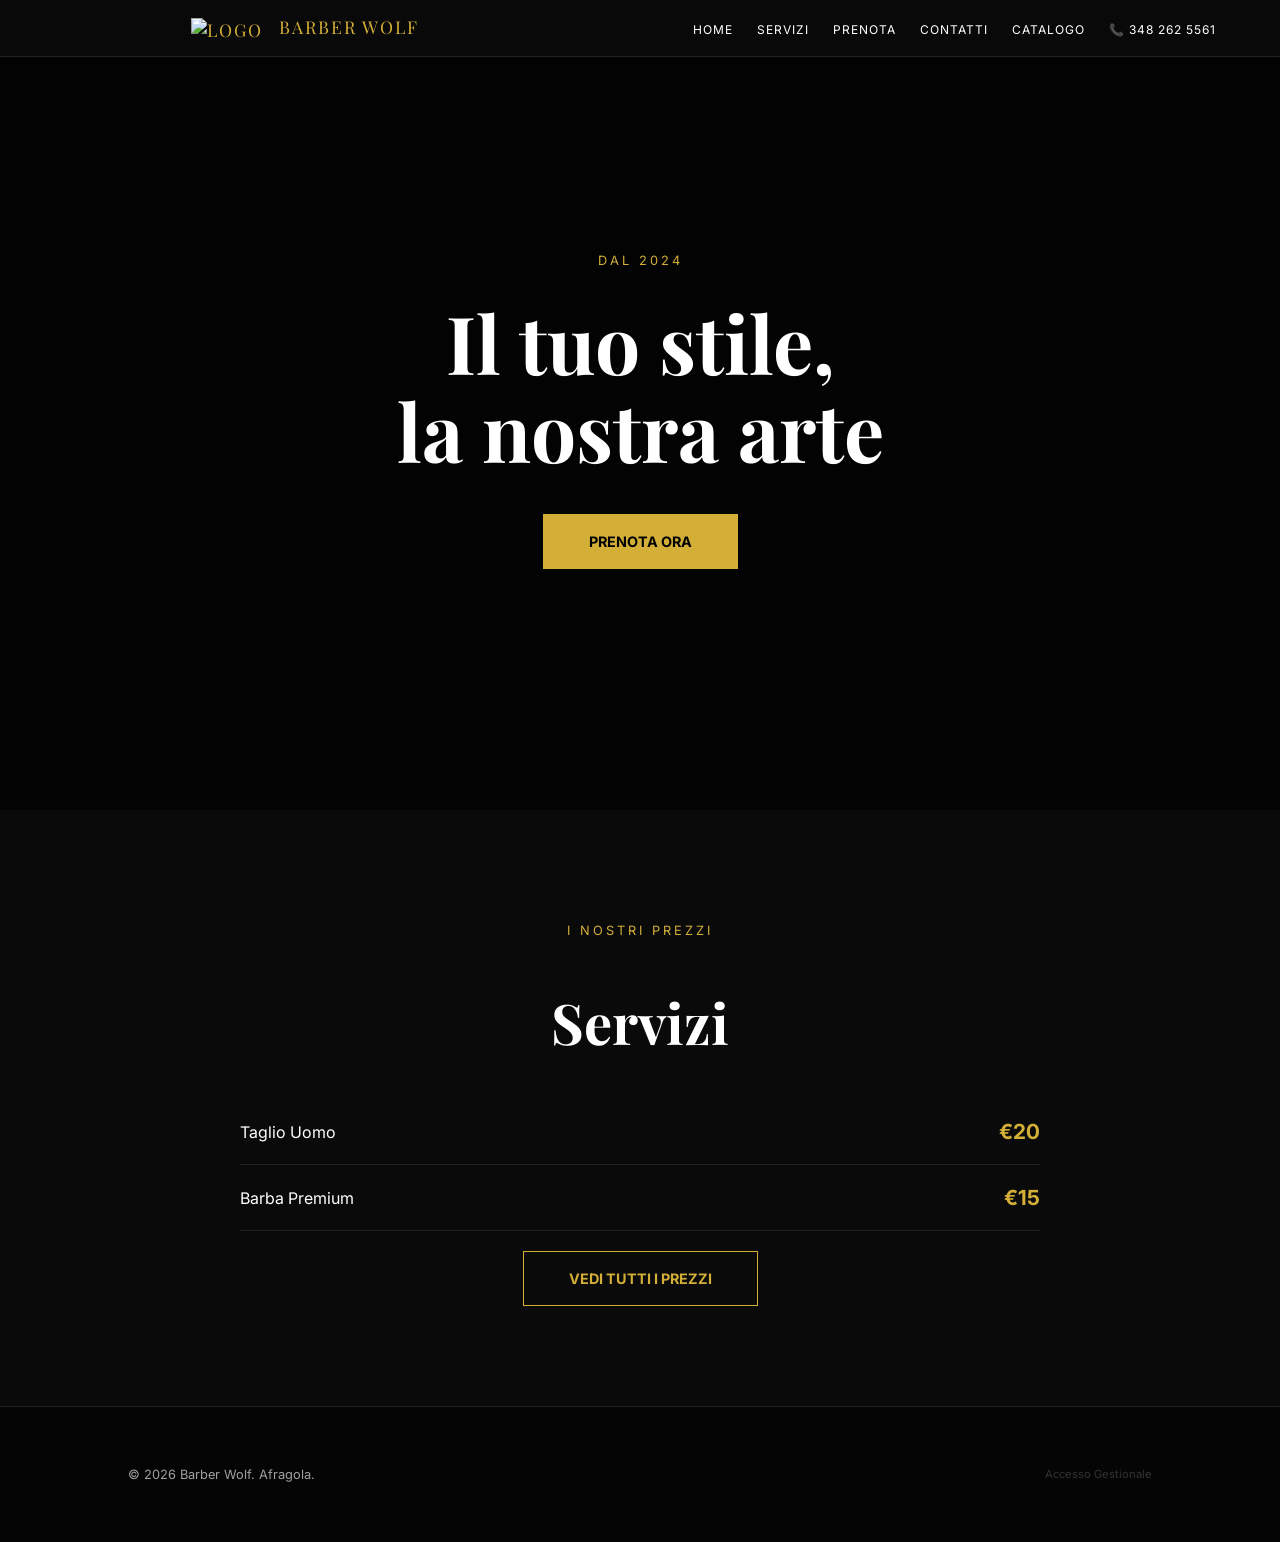
==== index.html @ 86d74756 "Update index.html" ====
<!DOCTYPE html>
<html lang="it">
<head>
    <meta charset="UTF-8">
    <title>Barber Wolf</title>
    <link href="https://fonts.googleapis.com/css2?family=Playfair+Display:wght@700&family=Inter:wght@300;400;600&display=swap" rel="stylesheet">
    <link href="https://unpkg.com/aos@2.3.1/dist/aos.css" rel="stylesheet">
    <link rel="stylesheet" href="style.css">
</head>
<body>

<header>
    <a href="index.html" class="logo"><a href="index.html" class="logo">
        <img src="logo.jpg" alt="Logo" style="height: 40px; vertical-align: middle; margin-right: 10px;">
        Barber Wolf
    </a> <span style="font-weight:300"></span></a>
    <nav>
        <a href="index.html">Home</a>
        <a href="servizi.html">Servizi</a>
        <a href="prenota.html">Prenota</a>
        <a href="contatti.html">Contatti</a>
		<a href="catalogo.html">Catalogo</a>
		<a href="tel:+393482625561" class="nav-phone">📞 348 262 5561</a>
    </nav>
</header>

<section class="hero" id="home" style="background: linear-gradient(rgba(0,0,0,0.7), rgba(0,0,0,0.7)), url('img/hero.jpg') center/cover;">
    <p class="sub" data-aos="fade-down">Dal 2024</p>
    <h1 data-aos="fade-down" data-aos-delay="200">Il tuo stile,<br>la nostra arte</h1>
    <a href="prenota.html" class="btn" data-aos="zoom-in" data-aos-delay="400">PRENOTA ORA</a>
</section>

<section id="servizi-home">
    <p class="sub" data-aos="fade-up">I nostri prezzi</p>
    <h2 data-aos="fade-up">Servizi</h2>
    <div class="service-list">
        <div class="service-item" data-aos="fade-up"><span>Taglio Uomo</span> <span class="price">€20</span></div>
        <div class="service-item" data-aos="fade-up" data-aos-delay="100"><span>Barba Premium</span> <span class="price">€15</span></div>
    </div>
    <a href="servizi.html" class="btn" style="background:transparent; color:var(--oro); border:1px solid var(--oro);">VEDI TUTTI I PREZZI</a>
</section>

<footer>
    <div style="display:flex; justify-content: space-between;">
        <span>© 2026 Barber Wolf. Afragola.</span>
        <a href="https://calendly.com/login" target="_blank" style="color:#333; text-decoration:none; font-size: 0.7rem;">Accesso Gestionale</a>
    </div>
</footer>

<script src="https://unpkg.com/aos@2.3.1/dist/aos.js"></script>
<script>AOS.init({ duration: 1000, once: true });</script>
<!-- Code injected by live-server -->
<script>
	// <![CDATA[  <-- For SVG support
	if ('WebSocket' in window) {
		(function () {
			function refreshCSS() {
				var sheets = [].slice.call(document.getElementsByTagName("link"));
				var head = document.getElementsByTagName("head")[0];
				for (var i = 0; i < sheets.length; ++i) {
					var elem = sheets[i];
					var parent = elem.parentElement || head;
					parent.removeChild(elem);
					var rel = elem.rel;
					if (elem.href && typeof rel != "string" || rel.length == 0 || rel.toLowerCase() == "stylesheet") {
						var url = elem.href.replace(/(&|\?)_cacheOverride=\d+/, '');
						elem.href = url + (url.indexOf('?') >= 0 ? '&' : '?') + '_cacheOverride=' + (new Date().valueOf());
					}
					parent.appendChild(elem);
				}
			}
			var protocol = window.location.protocol === 'http:' ? 'ws://' : 'wss://';
			var address = protocol + window.location.host + window.location.pathname + '/ws';
			var socket = new WebSocket(address);
			socket.onmessage = function (msg) {
				if (msg.data == 'reload') window.location.reload();
				else if (msg.data == 'refreshcss') refreshCSS();
			};
			if (sessionStorage && !sessionStorage.getItem('IsThisFirstTime_Log_From_LiveServer')) {
				console.log('Live reload enabled.');
				sessionStorage.setItem('IsThisFirstTime_Log_From_LiveServer', true);
			}
		})();
	}
	else {
		console.error('Upgrade your browser. This Browser is NOT supported WebSocket for Live-Reloading.');
	}
	// ]]>
</script>
</body>
</html>
---- style.css ----
/* VARIABILI E RESET */
:root { 
    --oro: #d4af37; 
    --nero: #0a0a0a; 
    --grigio-card: #141414; 
    --testo: #ffffff; 
    --testo-opaco: #a0a0a0; 
}
* { 
    box-sizing: border-box; 
    scroll-behavior: smooth; 
}

body { 
    background: var(--nero); 
    color: var(--testo); 
    font-family: 'Inter', sans-serif; 
    margin: 0; 
    overflow-x: hidden; 
    padding-top: 70px; /* Spazio per l'header fisso */ 
}

/* HEADER FISSO */
header { 
    display: flex; 
    justify-content: space-between; 
    align-items: center; 
    padding: 15px 5%; 
    position: fixed; 
    width: 100%; 
    top: 0; 
    background: rgba(10, 10, 10, 0.98); 
    z-index: 1000; 
    border-bottom: 1px solid #222; 
}

.logo { 
    font-family: 'Playfair Display', serif; 
    color: var(--oro); 
    text-transform: uppercase; 
    letter-spacing: 2px; 
    text-decoration: none; 
    font-size: 1.1rem; 
}

nav a { 
    color: white; 
    text-decoration: none; 
    margin-left: 20px; 
    font-size: 12px; 
    text-transform: uppercase; 
    transition: 0.3s; 
    letter-spacing: 1px; 
}

nav a:hover { 
    color: var(--oro); 
}

/* SEZIONI E TITOLI */
section { 
    padding: 100px 10%; 
    text-align: center; 
}

h2 { 
    font-family: 'Playfair Display', serif; 
    font-size: clamp(2rem, 5vw, 3.5rem); 
    margin-bottom: 40px; 
}

.sub { 
    color: var(--oro); 
    text-transform: uppercase; 
    letter-spacing: 3px; 
    font-size: 0.8rem; 
    margin-bottom: 10px; 
    display: block;
}

/* HERO SECTION */
.hero { 
    height: 90vh; 
    display: flex; 
    flex-direction: column; 
    justify-content: center; 
    align-items: center; 
    margin-top: -70px; 
    text-align: center;
}

.hero h1 { 
    font-family: 'Playfair Display', serif; 
    font-size: clamp(2.5rem, 8vw, 5rem); 
    line-height: 1.1; 
    margin: 20px 0; 
}

/* BOTTONI */
.btn { 
    background: var(--oro); 
    color: black; 
    padding: 18px 45px; 
    text-decoration: none; 
    font-weight: bold; 
    transition: 0.4s; 
    display: inline-block; 
    margin-top: 20px; 
    text-transform: uppercase;
    font-size: 0.9rem;
    border: 1px solid var(--oro);
}

.btn:hover { 
    background: transparent; 
    color: var(--oro); 
    transform: scale(1.05); 
}

/* SERVIZI - LISTINO */
.service-list { 
    max-width: 800px; 
    margin: 0 auto; 
}

.service-item { 
    display: flex; 
    justify-content: space-between; 
    align-items: center; 
    padding: 20px 0; 
    border-bottom: 1px solid #222; 
    text-align: left;
}

.price { 
    color: var(--oro); 
    font-weight: bold; 
    font-size: 1.3rem; 
    margin-left: 20px;
}

/* GRID TESTIMONIANZE E PERCHÉ SCEGLIERCI */
.grid-container {
    display: grid;
    grid-template-columns: repeat(auto-fit, minmax(280px, 1fr));
    gap: 25px;
    margin-top: 40px;
}

.card {
    background: var(--grigio-card);
    padding: 35px;
    border: 1px solid #222;
    text-align: left;
    transition: 0.3s;
}

.card:hover {
    border-color: var(--oro);
}

.card h3 {
    font-family: 'Playfair Display', serif;
    margin-top: 0;
}

.stars {
    color: var(--oro);
    margin-bottom: 15px;
}

/* SHOP */
.shop-grid { 
    display: grid; 
    grid-template-columns: repeat(auto-fit, minmax(250px, 1fr)); 
    gap: 30px; 
}

.product-card { 
    background: var(--grigio-card); 
    padding: 20px; 
    border: 1px solid #222; 
}

.product-card img { 
    width: 100%; 
    height: 250px; 
    object-fit: cover; 
    margin-bottom: 15px;
}

/* CONTATTI - LAYOUT A DUE COLONNE */
.contact-container {
    display: grid;
    grid-template-columns: 1fr 1fr;
    gap: 50px;
    text-align: left;
}

.info-item {
    background: var(--grigio-card);
    padding: 20px;
    margin-bottom: 15px;
    border-left: 3px solid var(--oro);
}
/* CATALAGO - VISUALIZZAZIONE FOTO */
.cut {
    display: grid;
    grid-template-columns: repeat(auto-fit, minmax(250px, 1fr));
    gap: 20px;
    padding: 40px;
}

.product-image img {
    width: 100%;       /* Fa sì che la foto occupi tutta la card */
    height: 300px;     /* Altezza fissa per uniformità */
    object-fit: cover; /* Ritaglia la foto senza deformarla */
    display: block;
}
/* FOOTER */
footer { 
    padding: 60px 10%; 
    border-top: 1px solid #222; 
    font-size: 0.8rem; 
    color: var(--testo-opaco); 
    background: #050505; 
}

.footer-content {
    display: flex;
    justify-content: space-between;
    align-items: center;
}

/* RESPONSIVE PER CELLULARI */
@media (max-width: 768px) {
    header { padding: 15px 20px; }
    nav a { margin-left: 10px; font-size: 10px; }
    section { padding: 60px 5%; }
    .contact-container { grid-template-columns: 1fr; }
    .footer-content { flex-direction: column; gap: 20px; text-align: center; }
}
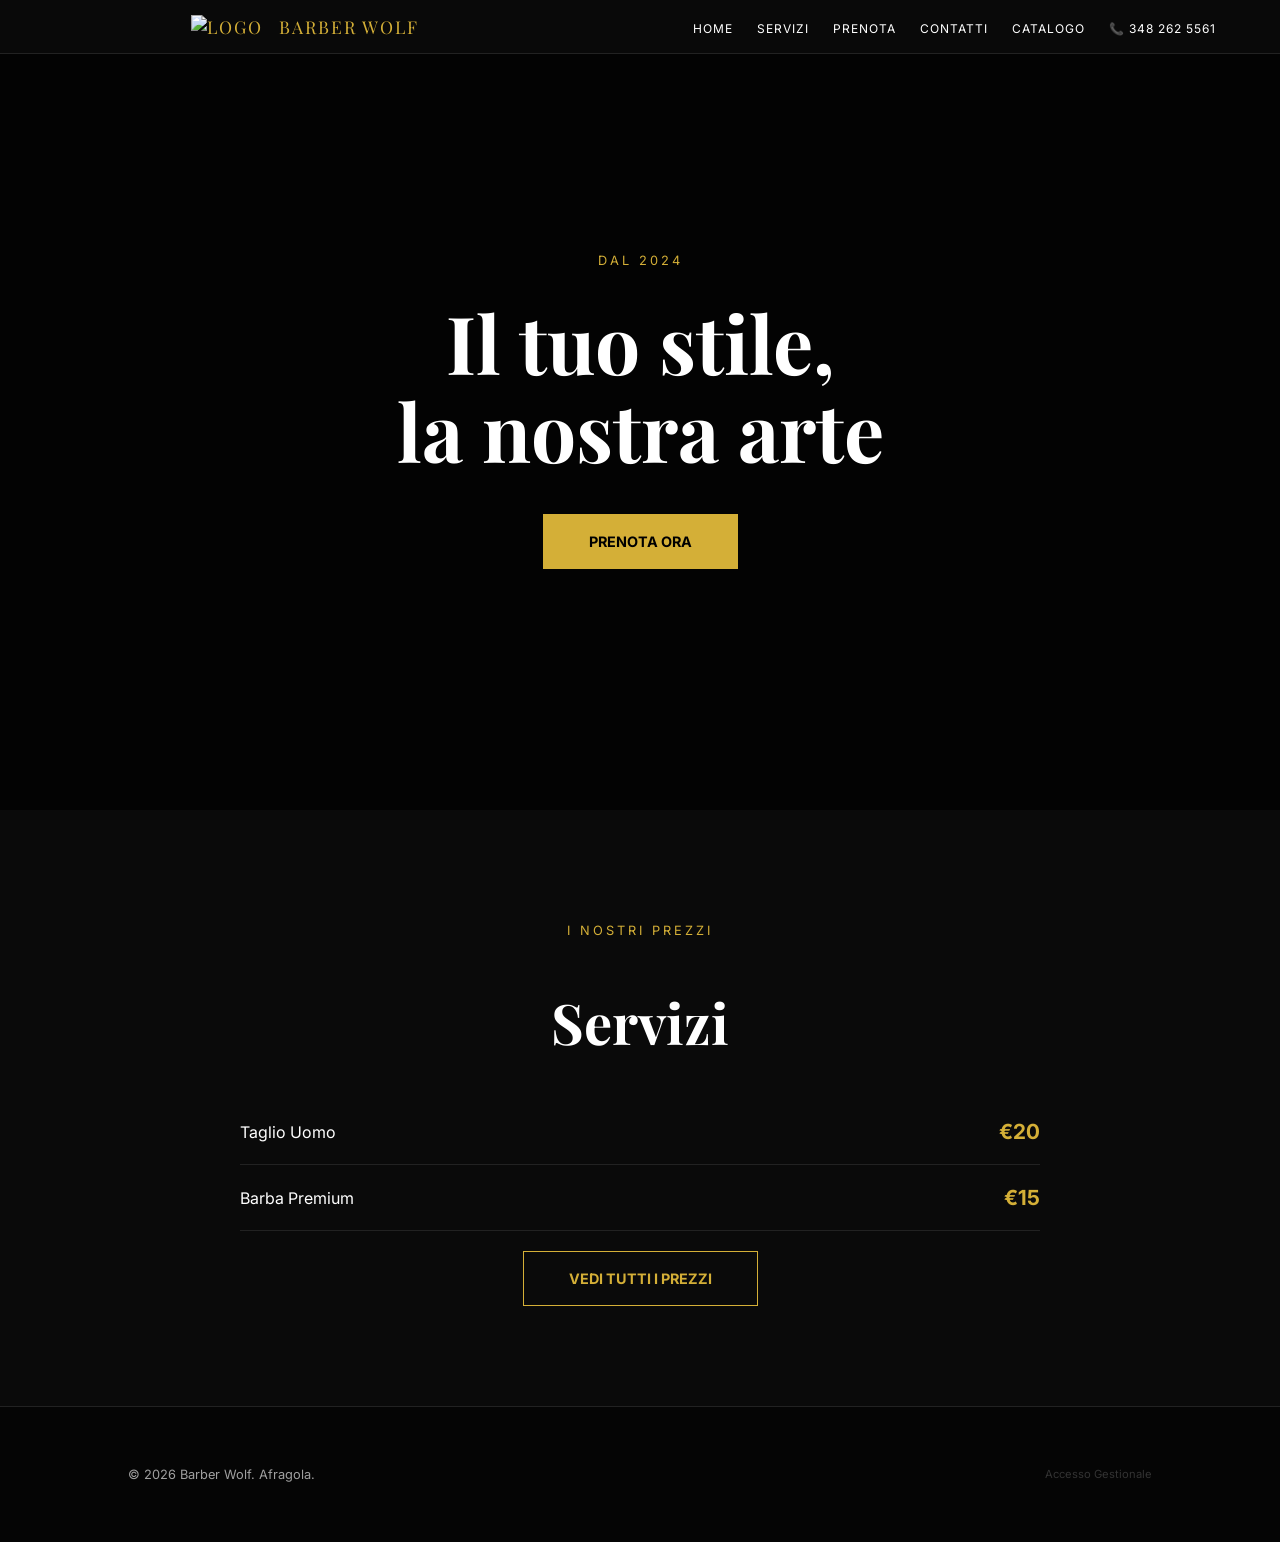
==== commit 7cc846a5: "Update index.html" ====
--- a/index.html
+++ b/index.html
@@ -11,7 +11,7 @@
 
 <header>
     <a href="index.html" class="logo"><a href="index.html" class="logo">
-        <img src="logo.jpg" alt="Logo" style="height: 40px; vertical-align: middle; margin-right: 10px;">
+        <img src="logo.jpg" alt="Logo" style="height: 30px; vertical-align: left; margin-right: 10px;">
         Barber Wolf
     </a> <span style="font-weight:300"></span></a>
     <nav>
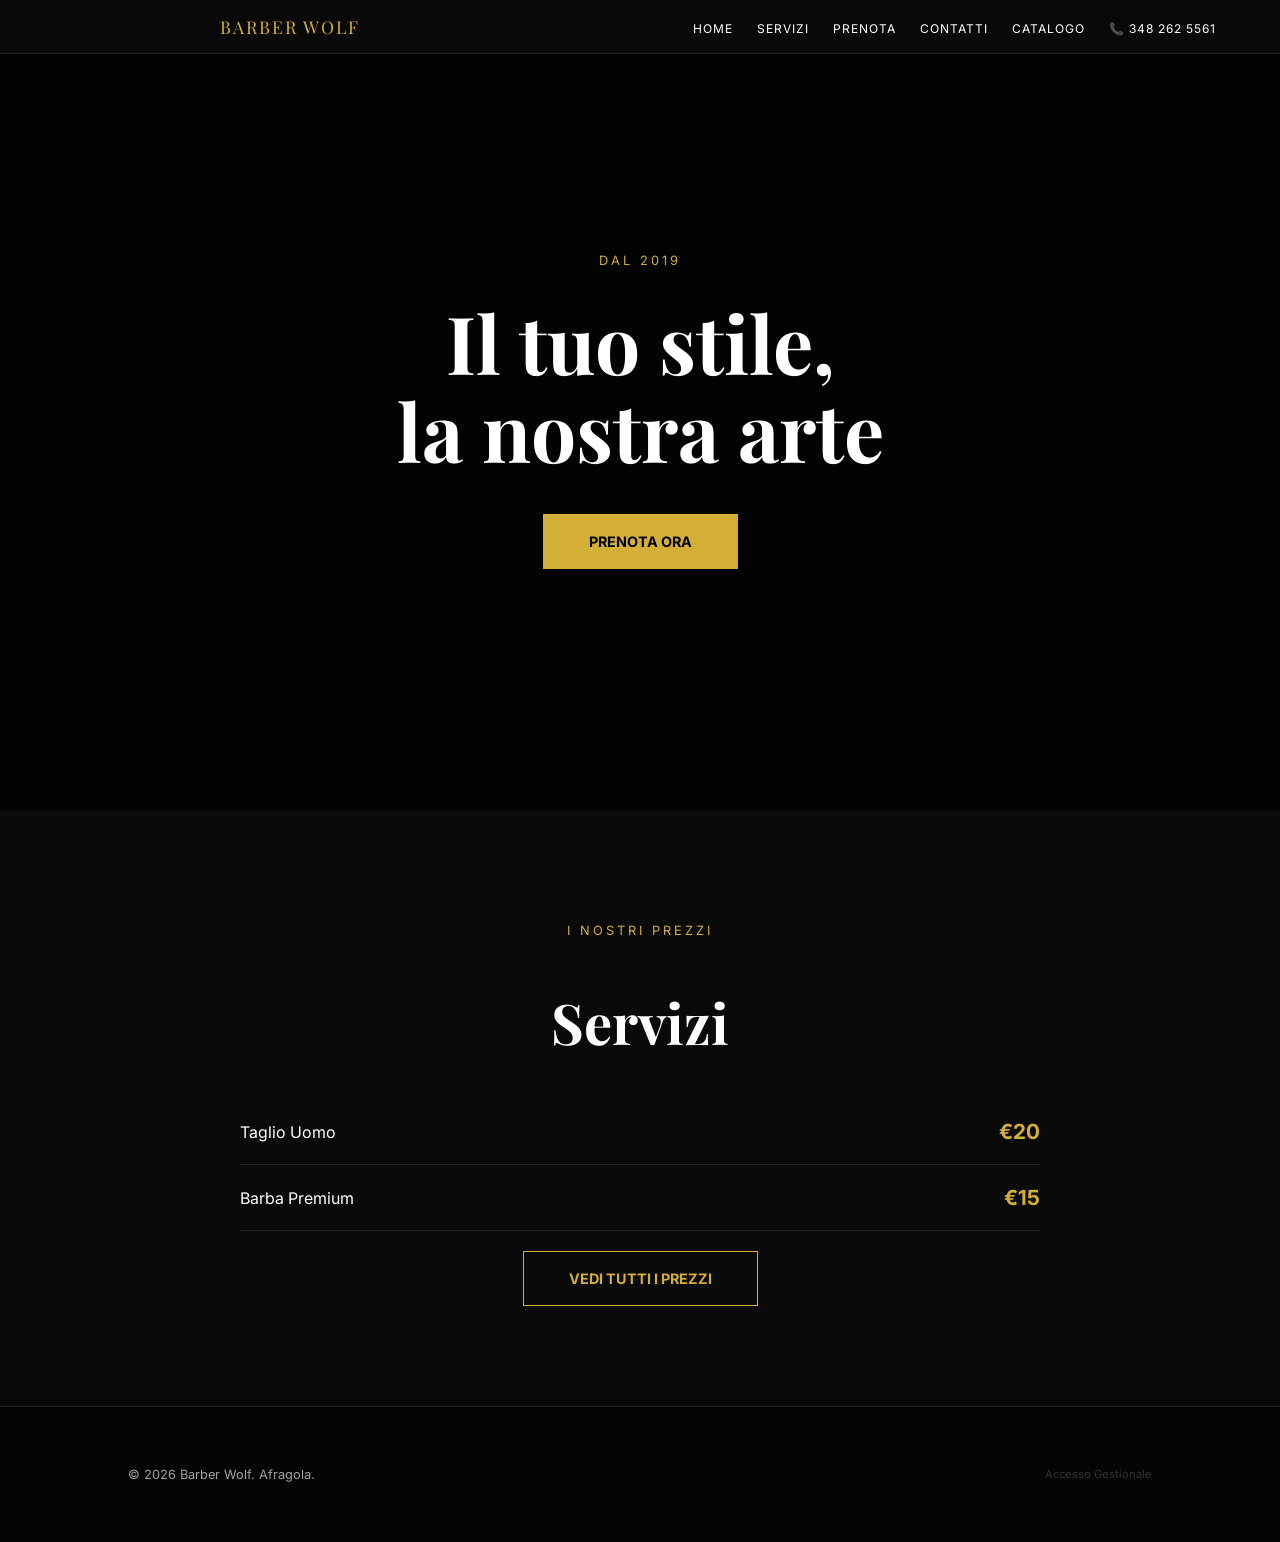
==== commit 3deb449c: "Update index.html" ====
--- a/index.html
+++ b/index.html
@@ -11,7 +11,6 @@
 
 <header>
     <a href="index.html" class="logo"><a href="index.html" class="logo">
-        <img src="logo.jpg" alt="Logo" style="height: 30px; vertical-align: left; margin-right: 10px;">
         Barber Wolf
     </a> <span style="font-weight:300"></span></a>
     <nav>
@@ -25,7 +24,7 @@
 </header>
 
 <section class="hero" id="home" style="background: linear-gradient(rgba(0,0,0,0.7), rgba(0,0,0,0.7)), url('img/hero.jpg') center/cover;">
-    <p class="sub" data-aos="fade-down">Dal 2024</p>
+    <p class="sub" data-aos="fade-down">Dal 2019</p>
     <h1 data-aos="fade-down" data-aos-delay="200">Il tuo stile,<br>la nostra arte</h1>
     <a href="prenota.html" class="btn" data-aos="zoom-in" data-aos-delay="400">PRENOTA ORA</a>
 </section>
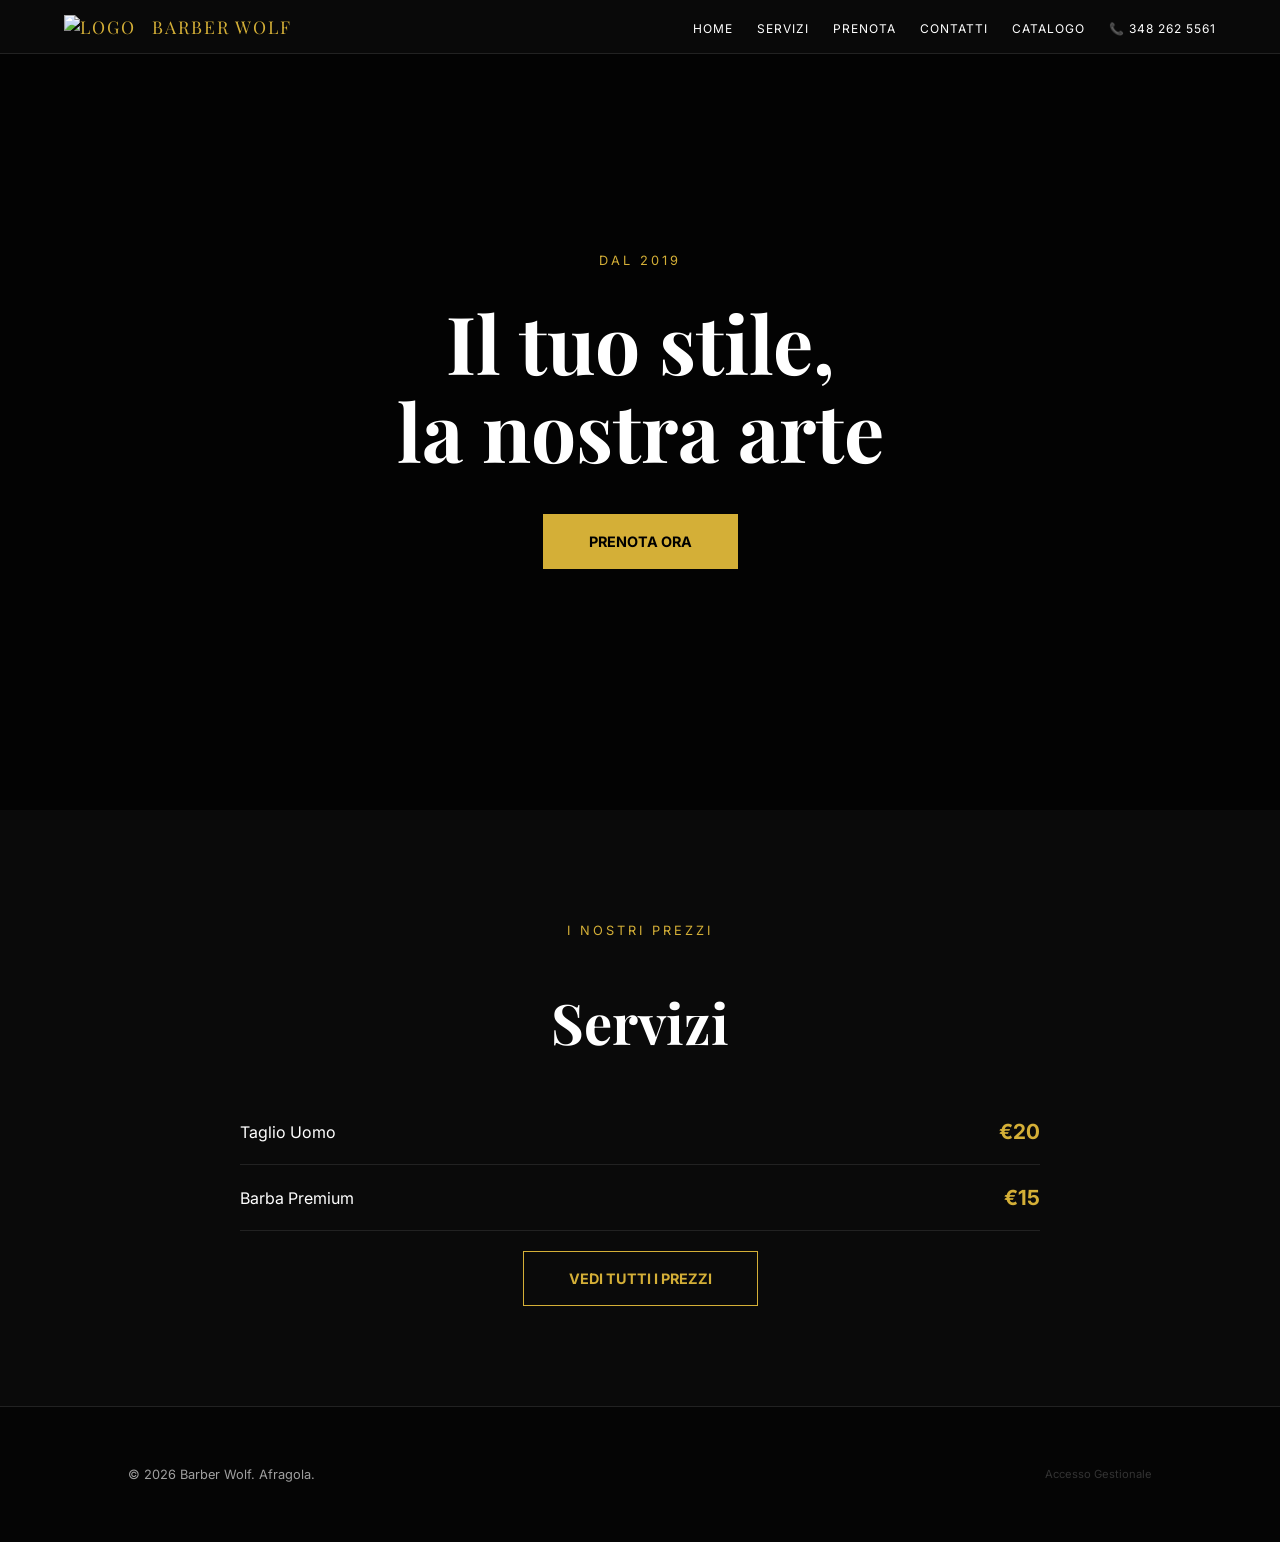
==== commit d3652ad5: "Update index.html" ====
--- a/index.html
+++ b/index.html
@@ -10,9 +10,10 @@
 <body>
 
 <header>
-    <a href="index.html" class="logo"><a href="index.html" class="logo">
+<a href="index.html" class="logo">
+        <img src="logo.jpg" alt="Logo" style="height: 30px; vertical-align: left; margin-right: 10px;">
         Barber Wolf
-    </a> <span style="font-weight:300"></span></a>
+    </a>
     <nav>
         <a href="index.html">Home</a>
         <a href="servizi.html">Servizi</a>
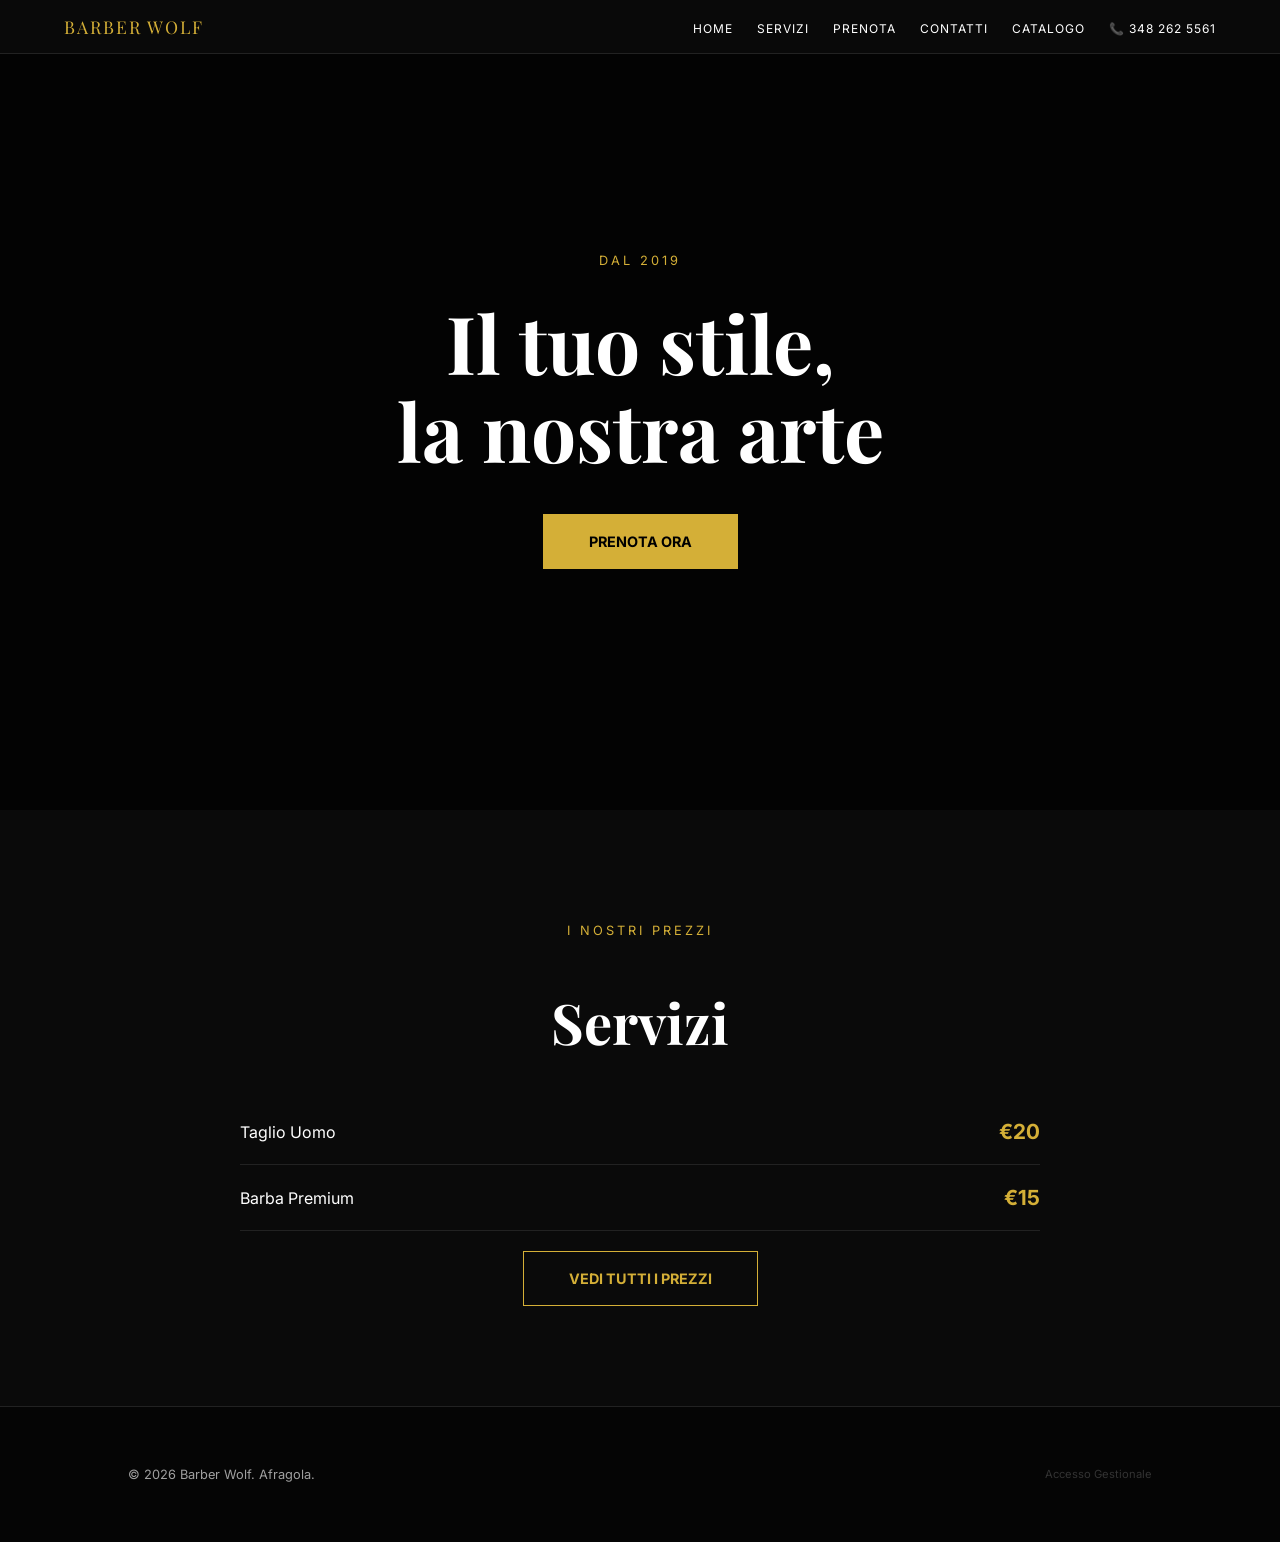
==== commit ac8c0787: "Update index.html" ====
--- a/index.html
+++ b/index.html
@@ -10,10 +10,7 @@
 <body>
 
 <header>
-<a href="index.html" class="logo">
-        <img src="logo.jpg" alt="Logo" style="height: 30px; vertical-align: left; margin-right: 10px;">
-        Barber Wolf
-    </a>
+<a href="index.html" class="logo">Barber Wolf <span style="font-weight:300"></span></a>
     <nav>
         <a href="index.html">Home</a>
         <a href="servizi.html">Servizi</a>
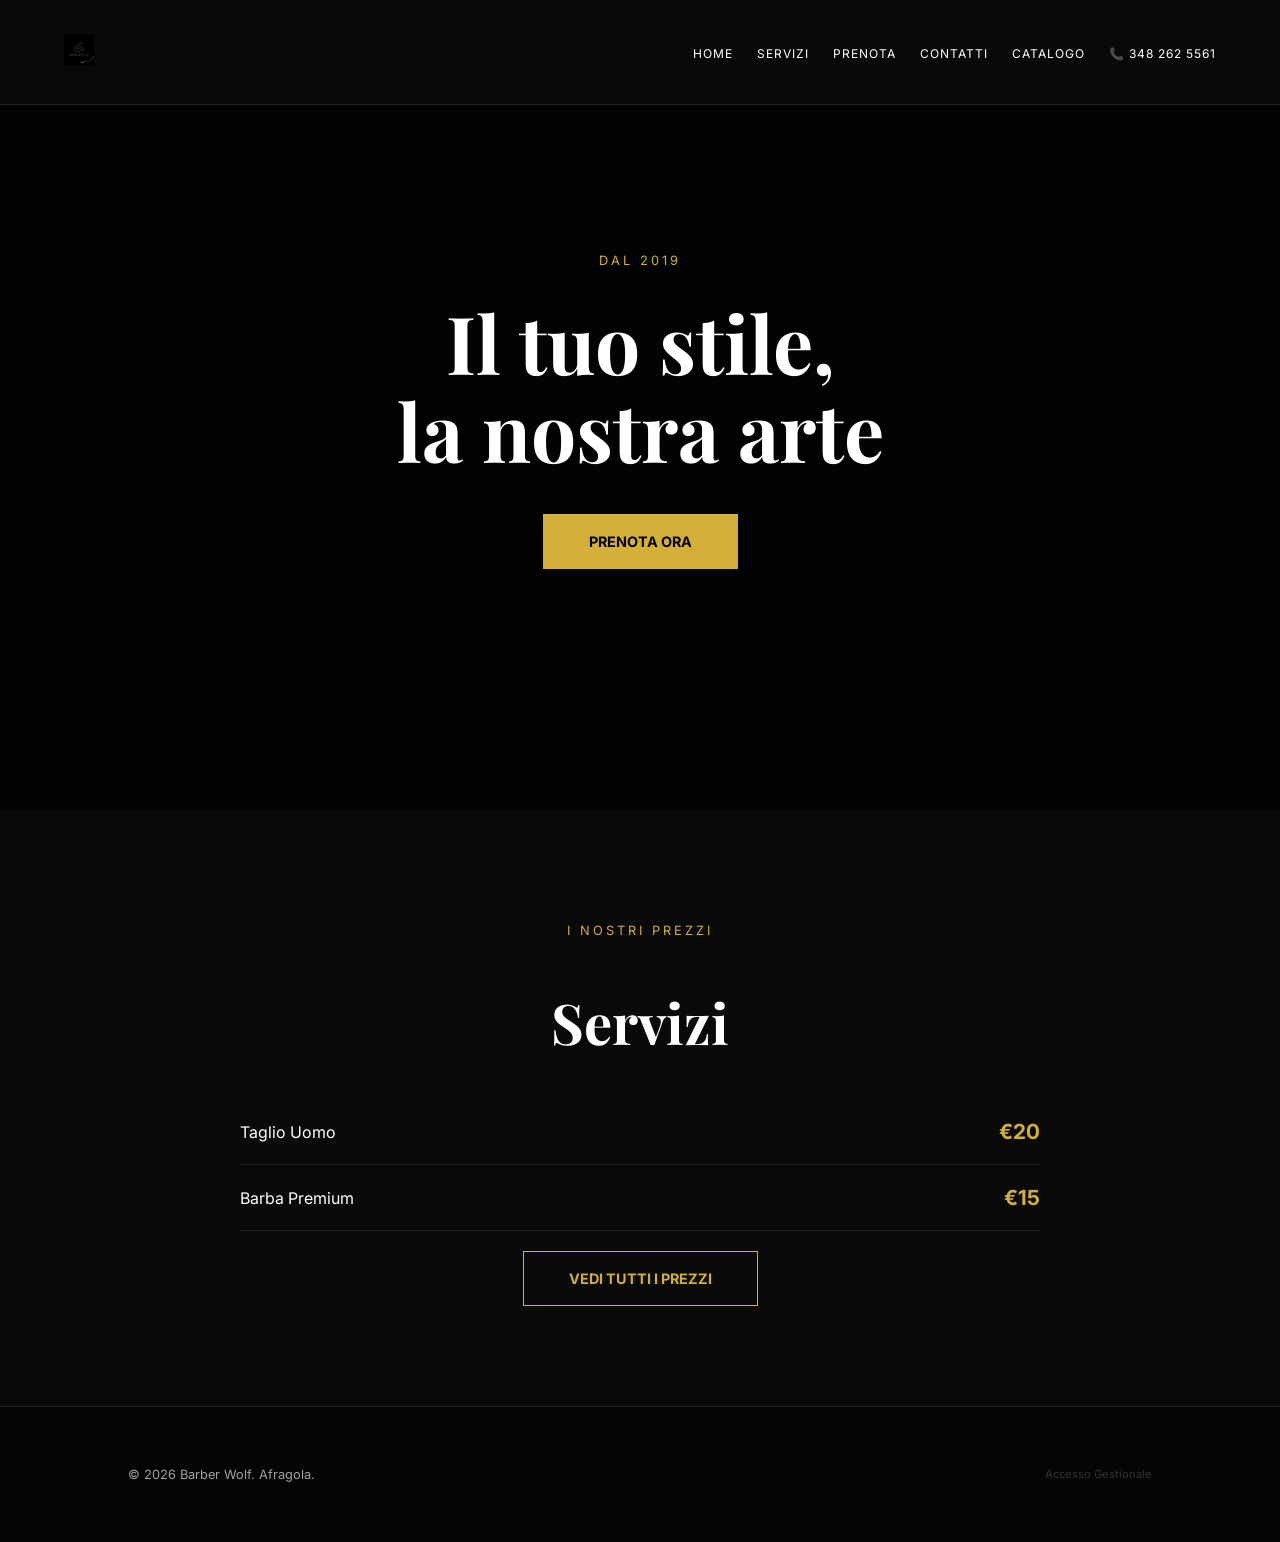
==== commit 441bc7f3: "Update index.html" ====
--- a/index.html
+++ b/index.html
@@ -10,7 +10,7 @@
 <body>
 
 <header>
-<a href="index.html" class="logo">Barber Wolf <span style="font-weight:300"></span></a>
+<a href="index.html" class="logo"><img src="image.jpg" data-aos="zoom-in" style="width: 30px; margin: 20px 0;"><span style="font-weight:300"></span></a>
     <nav>
         <a href="index.html">Home</a>
         <a href="servizi.html">Servizi</a>
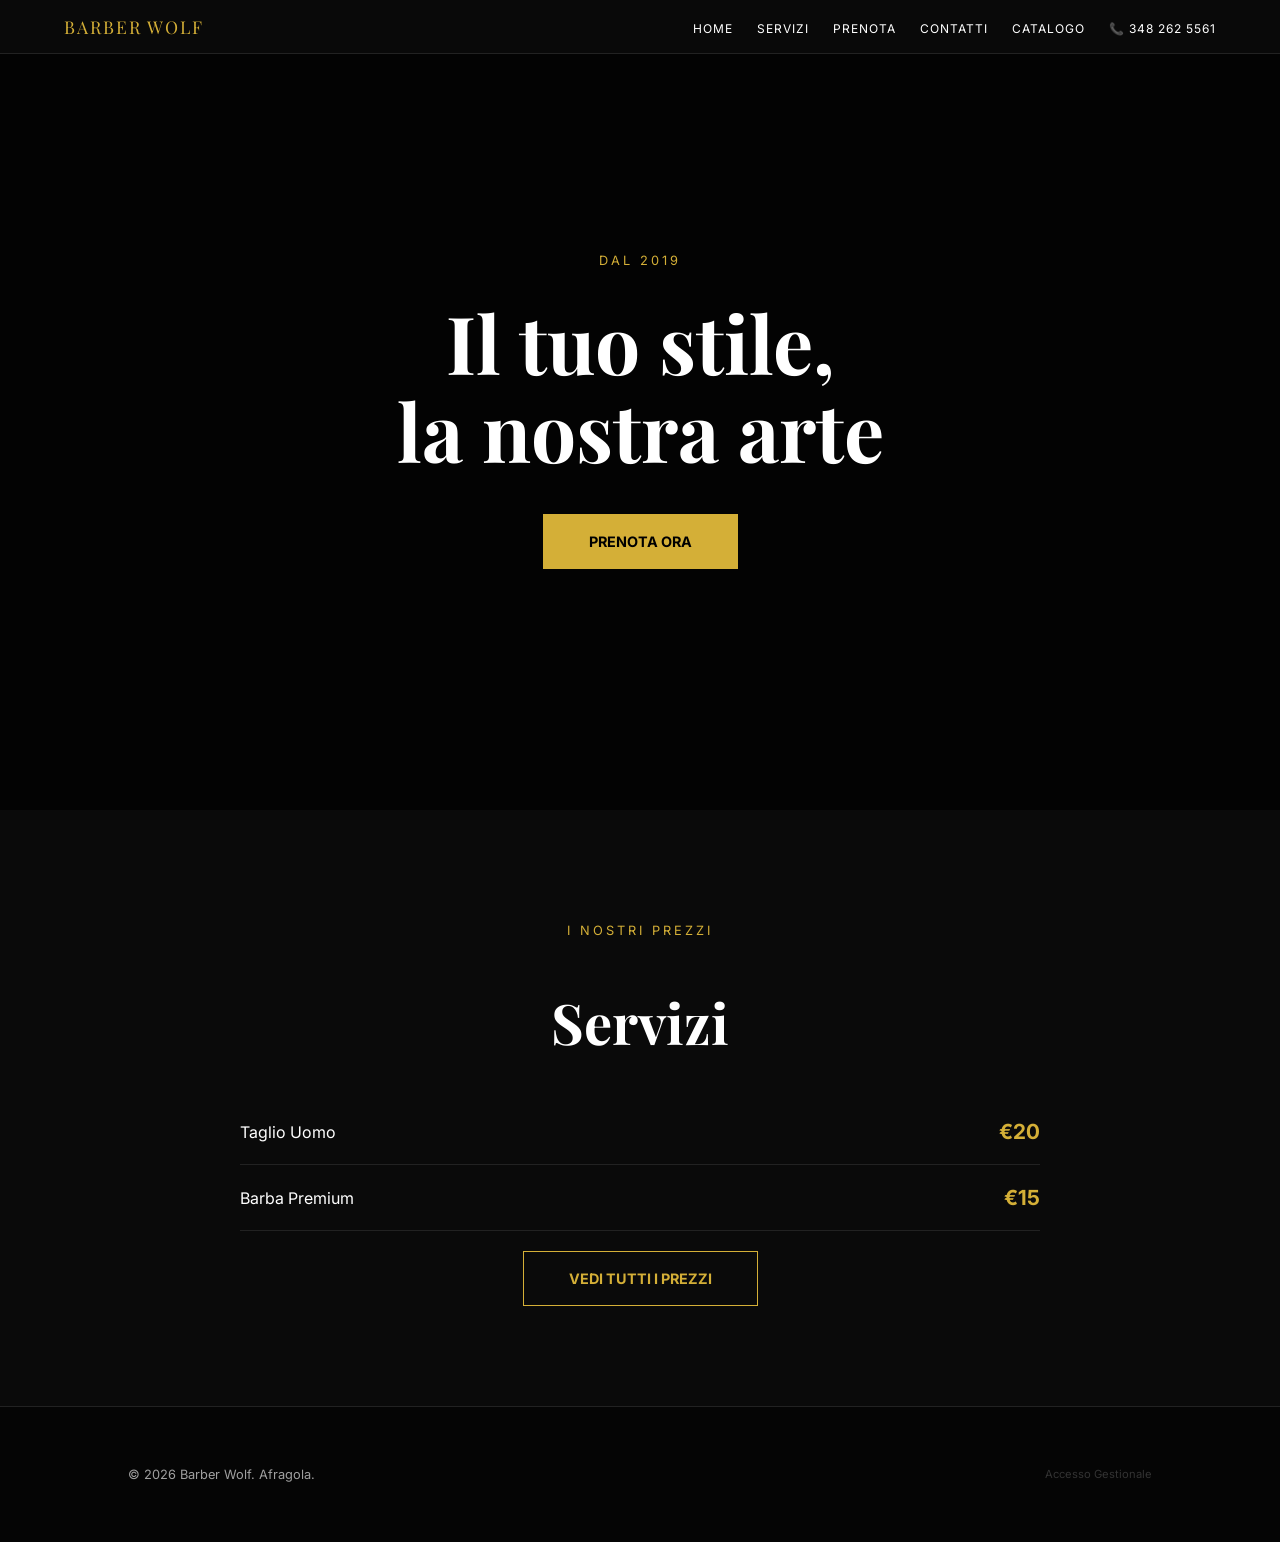
==== commit bdd3fc36: "Update index.html" ====
--- a/index.html
+++ b/index.html
@@ -10,7 +10,7 @@
 <body>
 
 <header>
-<a href="index.html" class="logo"><img src="image.jpg" data-aos="zoom-in" style="width: 30px; margin: 20px 0;"><span style="font-weight:300"></span></a>
+<a href="index.html" class="logo">Barber Wolf<span style="font-weight:300"></span></a>
     <nav>
         <a href="index.html">Home</a>
         <a href="servizi.html">Servizi</a>
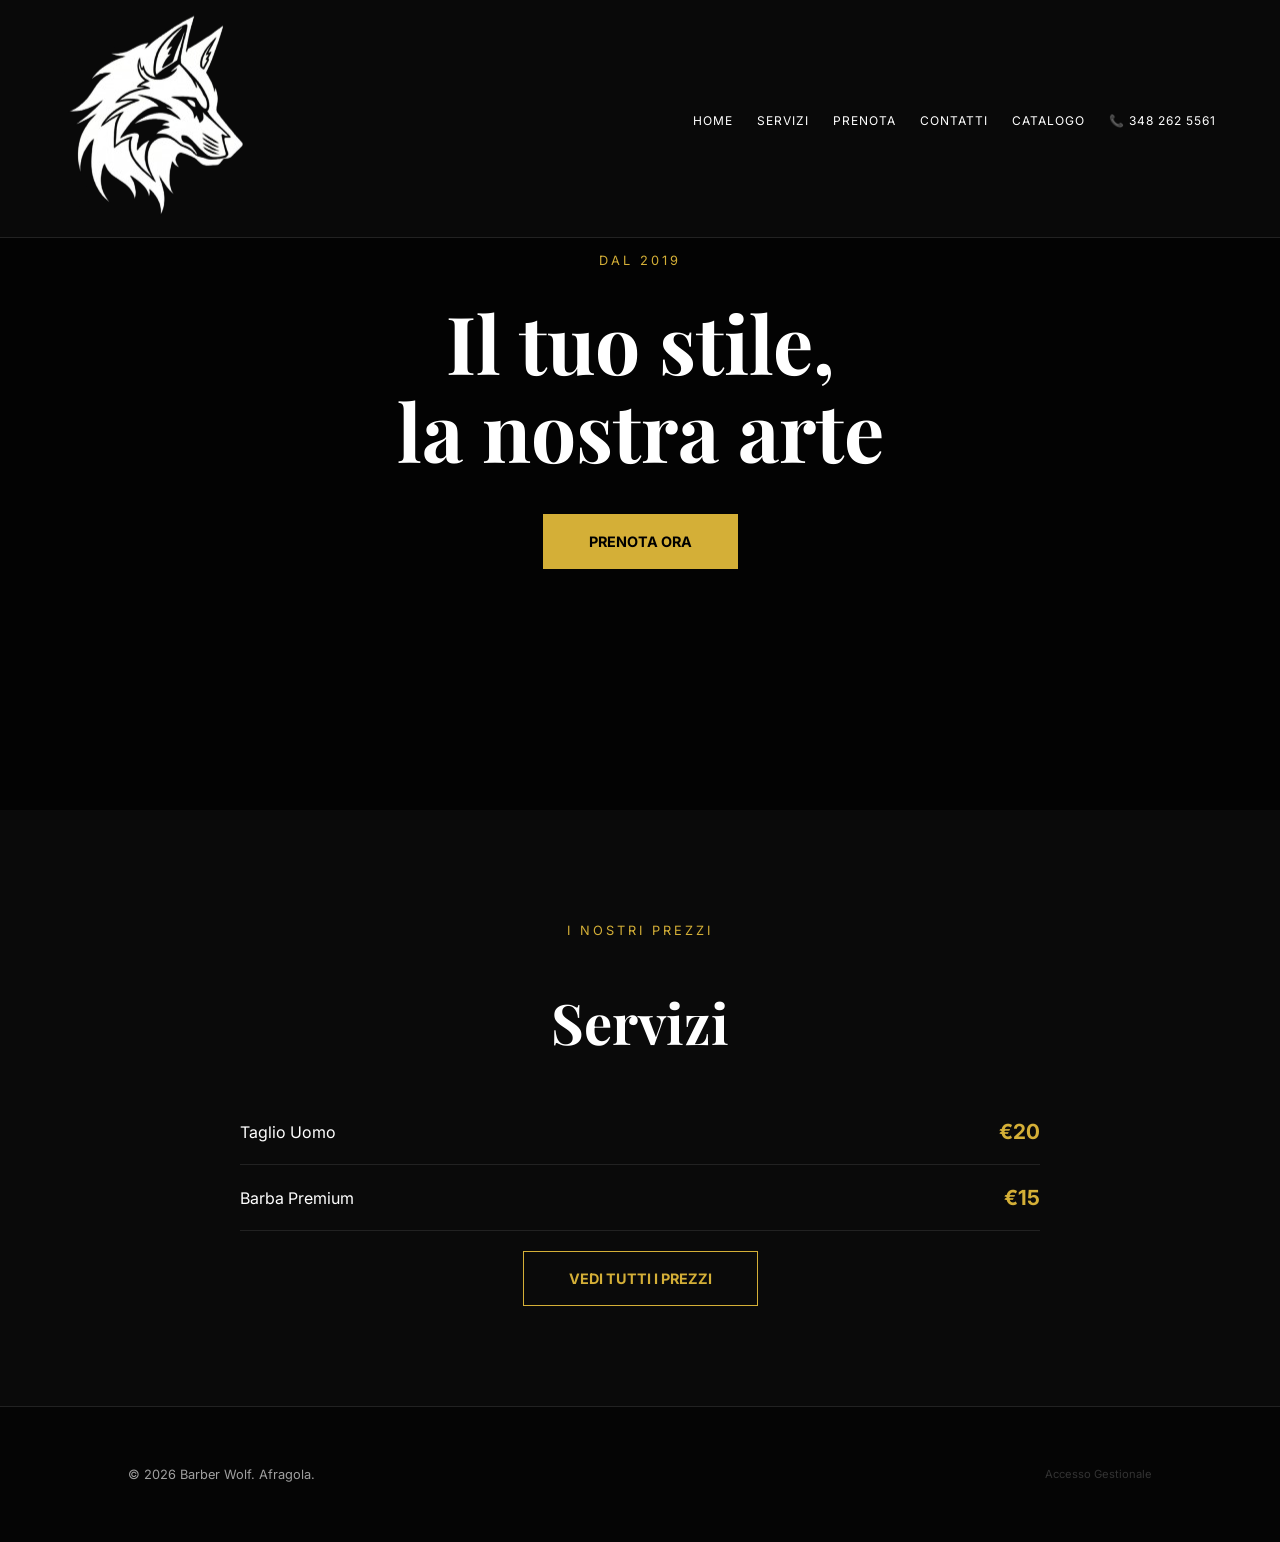
==== commit 44d2e075: "Update index.html" ====
--- a/index.html
+++ b/index.html
@@ -10,7 +10,9 @@
 <body>
 
 <header>
-<a href="index.html" class="logo">Barber Wolf<span style="font-weight:300"></span></a>
+<a href="index.html" class="logo-container">
+    <img src="logowolf.png" class="logo-img">
+</a>
     <nav>
         <a href="index.html">Home</a>
         <a href="servizi.html">Servizi</a>
